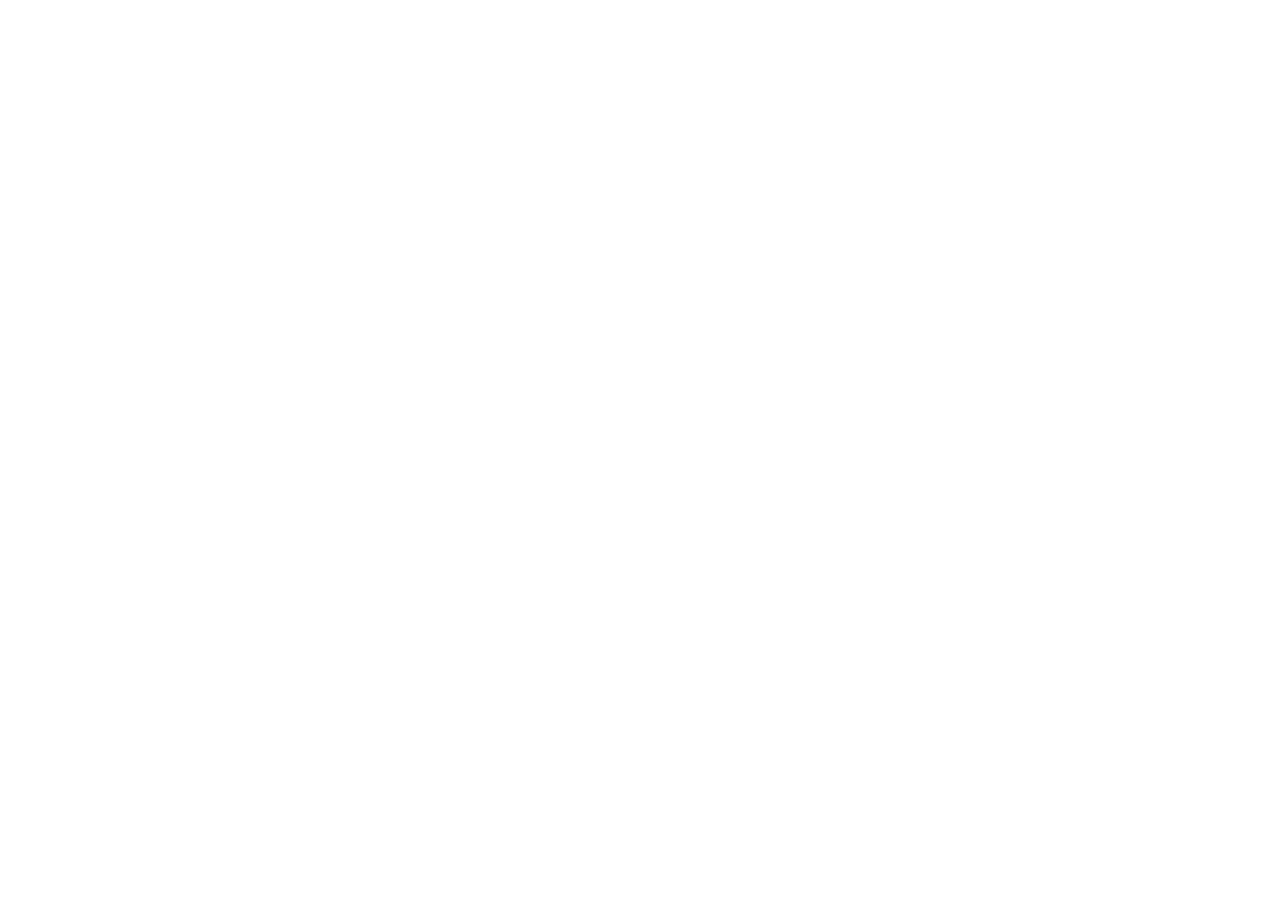
==== indedx.html @ 8ca3cf24 "Html Css formation and Font famaily Add done" ====
<!DOCTYPE html>
<html lang="en">
<head>
    <meta charset="UTF-8">
    <meta name="viewport" content="width=device-width, initial-scale=1.0">
    <title>G3-Architects</title>
</head>
<body class="work-sans" >
    <header>

    </header>
    <main>

    </main>
    <footer>

    </footer>
</body>
</html>
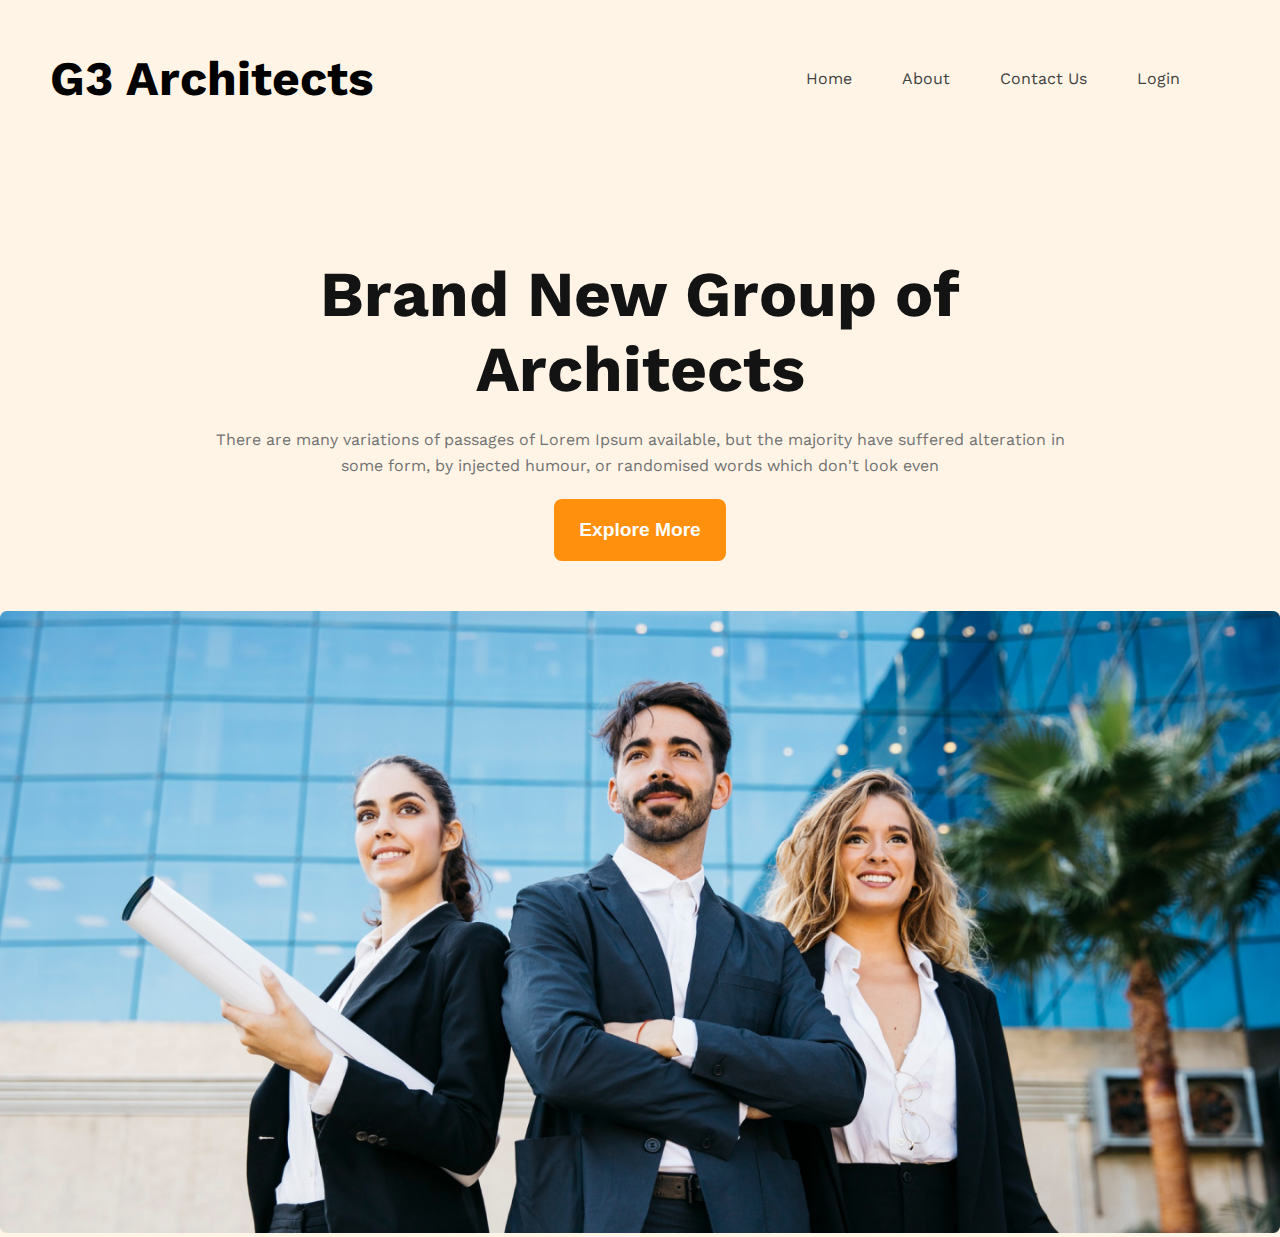
==== commit a20592df: "nav and banner section done" ====
--- a/indedx.html
+++ b/indedx.html
@@ -3,11 +3,30 @@
 <head>
     <meta charset="UTF-8">
     <meta name="viewport" content="width=device-width, initial-scale=1.0">
+    <link rel="stylesheet" href="style.css">
     <title>G3-Architects</title>
 </head>
 <body class="work-sans" >
-    <header>
-
+    <header style="background-color: rgba(255, 144, 14, 0.1);">
+        <nav class="nav-container">
+            <h3 class="nav-next">G3 Architects</h3>
+            <ul class="nav-content">
+                <li class="nav-item"><a href="" class="navs-link">Home</a></li>
+                <li class="nav-item"><a href="" class="navs-link">About</a></li>
+                <li class="nav-item"><a href="" class="navs-link">Contact Us</a></li>
+                <li class="nav-item"><a href="" class="navs-link">Login</a></li>
+            </ul>
+        </nav>
+        <div class="banner-container">
+            <div class="banner-content">
+                <h1>Brand New 
+                    Group of Architects 
+                    </h1>
+                <p>There are many variations of passages of Lorem Ipsum available, but the majority have suffered alteration in some form, by injected humour, or randomised words which don't look even</p>
+                <button>Explore More</button>
+            </div>
+            <img src="./images/banner.png" alt="">
+        </div>
     </header>
     <main>
 
--- a/style.css
+++ b/style.css
@@ -0,0 +1,87 @@
+@import url('https://fonts.googleapis.com/css2?family=Work+Sans:ital,wght@0,100..900;1,100..900&display=swap');
+.work-sans {
+    font-family: "Work Sans", sans-serif;
+  }
+*{
+    margin: 0;
+    padding: 0;
+    box-sizing: border-box;
+}
+/* navbar sec start */
+
+.nav-container{
+    display: flex;
+    justify-content: space-between;
+    align-items: center;
+    max-width: 1440px;
+    margin: 0 auto;
+    padding: 50px;
+}
+.nav-content{
+    display: flex;
+}
+.nav-item{
+    list-style: none;
+}
+.navs-link{
+    text-decoration: none;
+    color: rgb(66, 66, 66);
+    margin-right: 50px;
+}
+.nav-next{
+    font-size: 3rem;
+    font-weight: bold;
+}
+/* banner sec start */
+.banner-container{
+    max-width: 1440px;
+    margin: 0 auto;
+}
+.banner-content{
+    max-width: 850px;
+    margin: 0 auto;
+    text-align: center;
+}
+.banner-content h1{
+color: rgb(19, 19, 19);
+font-family: Work Sans;
+font-size: 4rem;
+font-weight: 700;
+line-height: 75px;
+letter-spacing: 0%;
+text-align: center;
+margin-top: 100px;
+}
+.banner-content p{
+color: rgb(114, 114, 114);
+font-family: Work Sans;
+font-size: 1rem;
+font-weight: 400;
+line-height: 26px;
+letter-spacing: 0%;
+text-align: center;
+margin-top: 20px;
+}
+.banner-content button{
+border-radius: 8px;
+background: rgb(255, 144, 14);
+color: white;
+font-weight: 600;
+font-size: 1.2rem;
+padding: 20px 25px;
+margin: 20px 0;
+border: none;
+margin-bottom: 50px;
+}
+.banner-container img{
+    width: 100%;
+}
+/* header section responsive  start */
+@media screen and (max-width:576px){
+    .nav-container{
+        flex-direction: column;
+    }
+    .nav-content{
+        flex-direction: column;
+    }
+}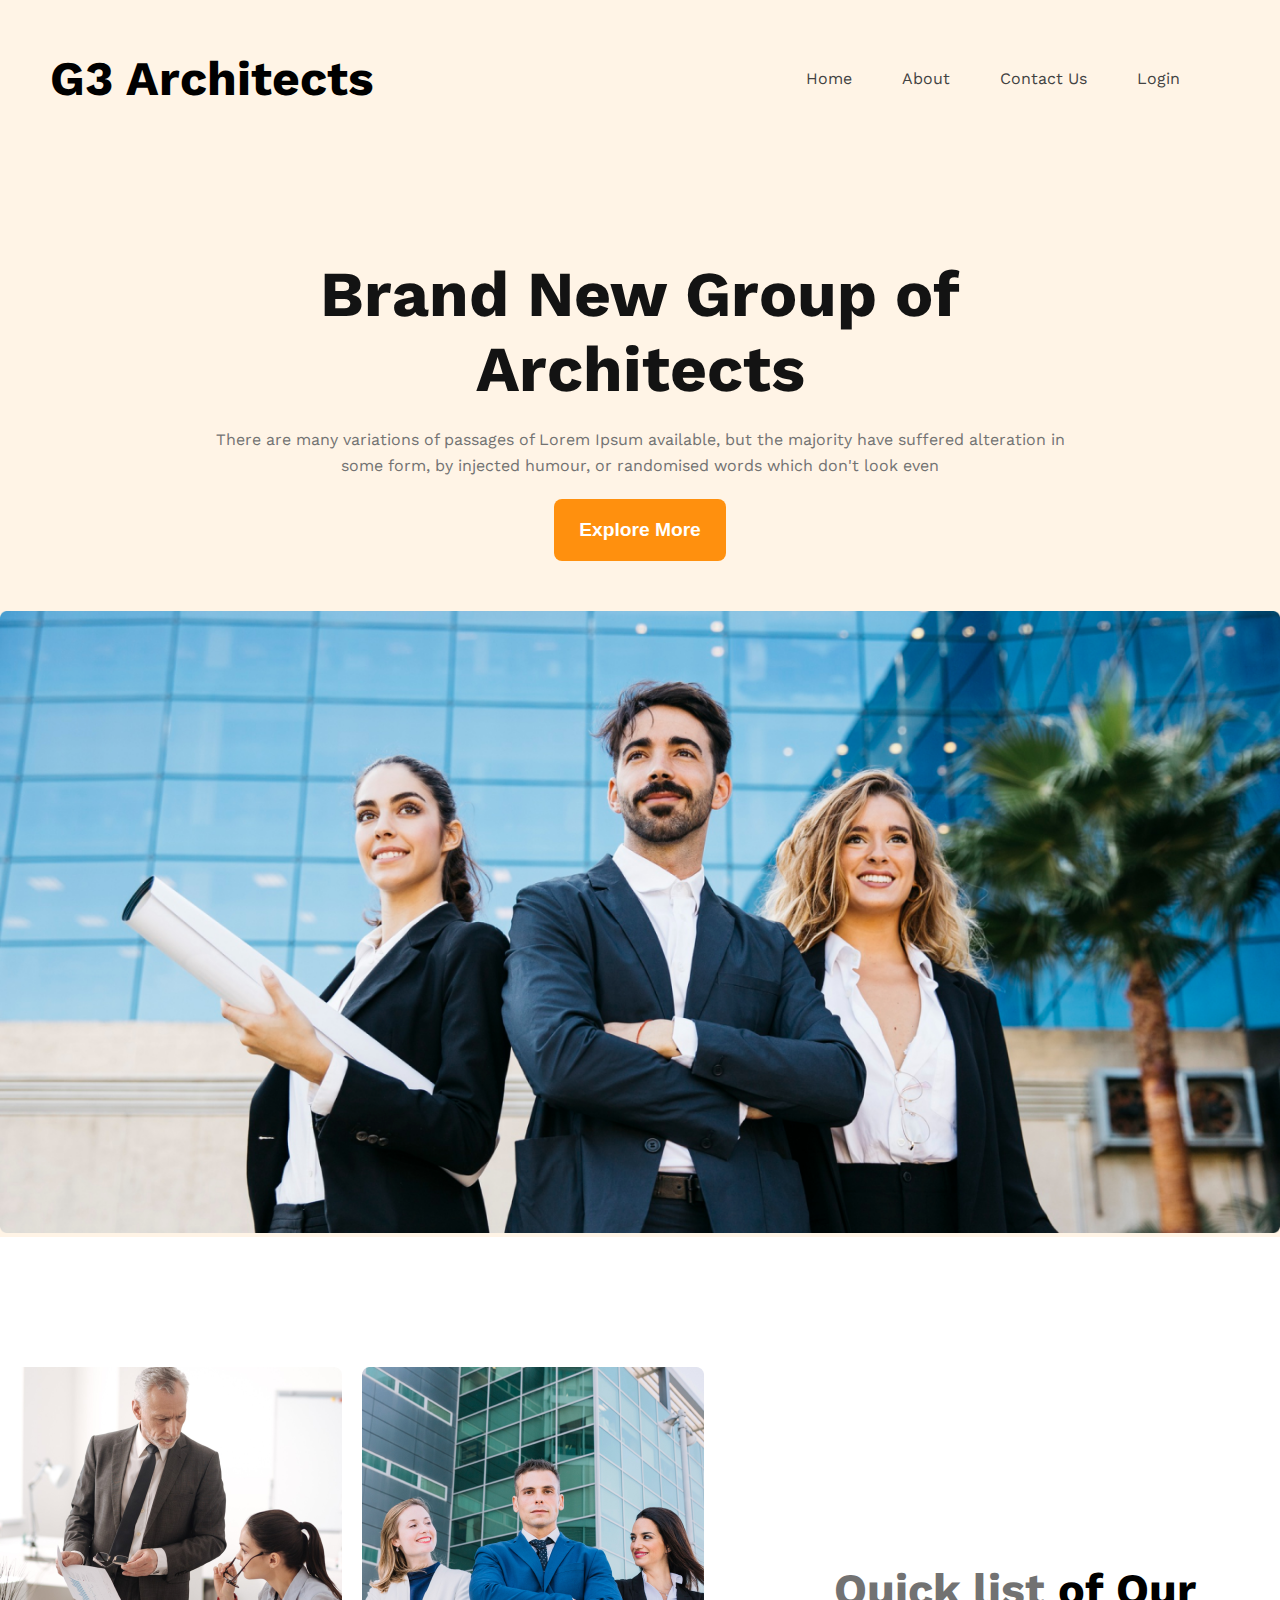
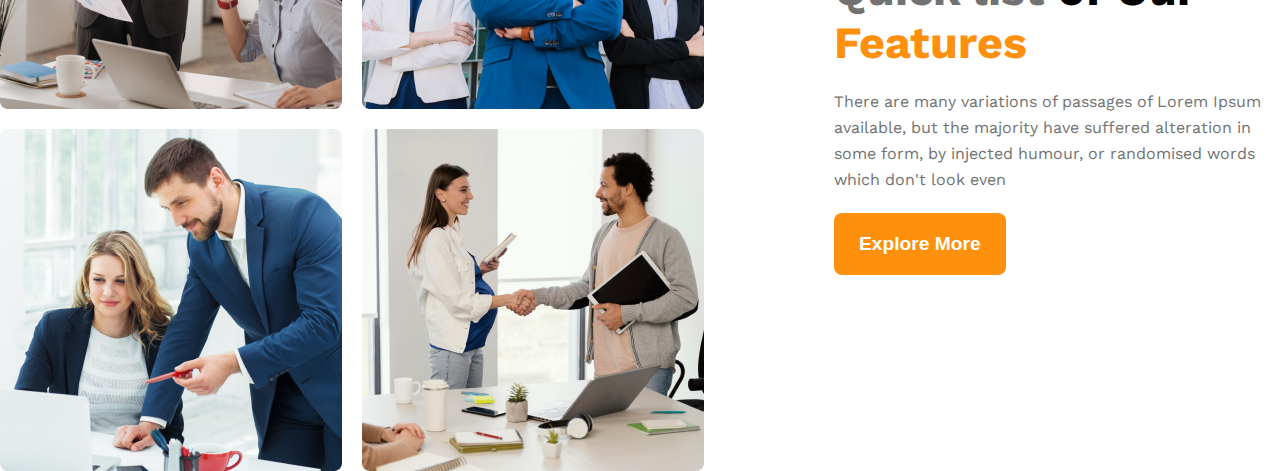
==== commit a1bf15d3: "team section done" ====
--- a/indedx.html
+++ b/indedx.html
@@ -29,7 +29,21 @@
         </div>
     </header>
     <main>
-
+        <!-- team section -->
+        <section class="team-content">
+            <div class="team-img-container">
+                <img src="./images/team1.png" alt="">
+                <img src="./images/team2.png" alt="">
+                <img src="./images/team3.png" alt="">
+                <img src="./images/team4.png" alt="">
+            </div>
+            <div class="team-text-container">
+                <h1><span style="color: #727272;">Quick list</span> of Our <span style="color: rgb(255, 144, 14);"> Features</span></h1>
+                <p>There are many variations of passages of Lorem Ipsum available, but the majority have suffered alteration in some form, by injected humour, or randomised words which don't look even</p>
+                <button  class="button">Explore More</button>
+            </div>
+        </section>
+        <!--  -->
     </main>
     <footer>
 
--- a/style.css
+++ b/style.css
@@ -76,6 +76,47 @@
 .banner-container img{
     width: 100%;
 }
+main{
+    max-width: 1440px;
+    margin: 0 auto;
+}
+.team-content{
+    display: flex;
+    align-items: center;
+    margin-top: 130px;
+}
+.team-img-container{
+    display: grid;
+    grid-template-columns: repeat(2 , 1fr);
+    gap: 20px;
+}
+.team-text-container{
+    margin-left: 130px;
+    max-width: 537px;
+}
+.team-text-container h1{
+    font-size: 2.8rem;
+    margin-bottom: 20px;
+}
+.team-text-container p{
+color: rgb(114, 114, 114);
+font-family: Work Sans;
+font-size: 1rem;
+font-weight: 400;
+line-height: 26px;
+letter-spacing: 0%;
+text-align: left;
+margin-bottom: 20px;
+}
+.team-text-container button{
+    border-radius: 8px;
+background: rgb(255, 144, 14);
+color: white;
+font-weight: 600;
+font-size: 1.2rem;
+padding: 20px 25px;
+border: none;
+}
 /* header section responsive  start */
 @media screen and (max-width:576px){
     .nav-container{
@@ -84,4 +125,24 @@
     .nav-content{
         flex-direction: column;
     }
+    .team-content{
+        flex-direction: column;
+    }
+    .team-img-container{
+        grid-template-columns: repeat(1 , 1fr);
+    }
+    .team-text-container{
+        margin-left: 20px;
+    }
+}
+
+
+/* medium size device style */
+@media screen and (min-width:576px) and (max-width:992px){
+    .team-content{
+        flex-direction: column;
+    }
+    .team-text-container{
+        margin:50px auto;  
+    }
 }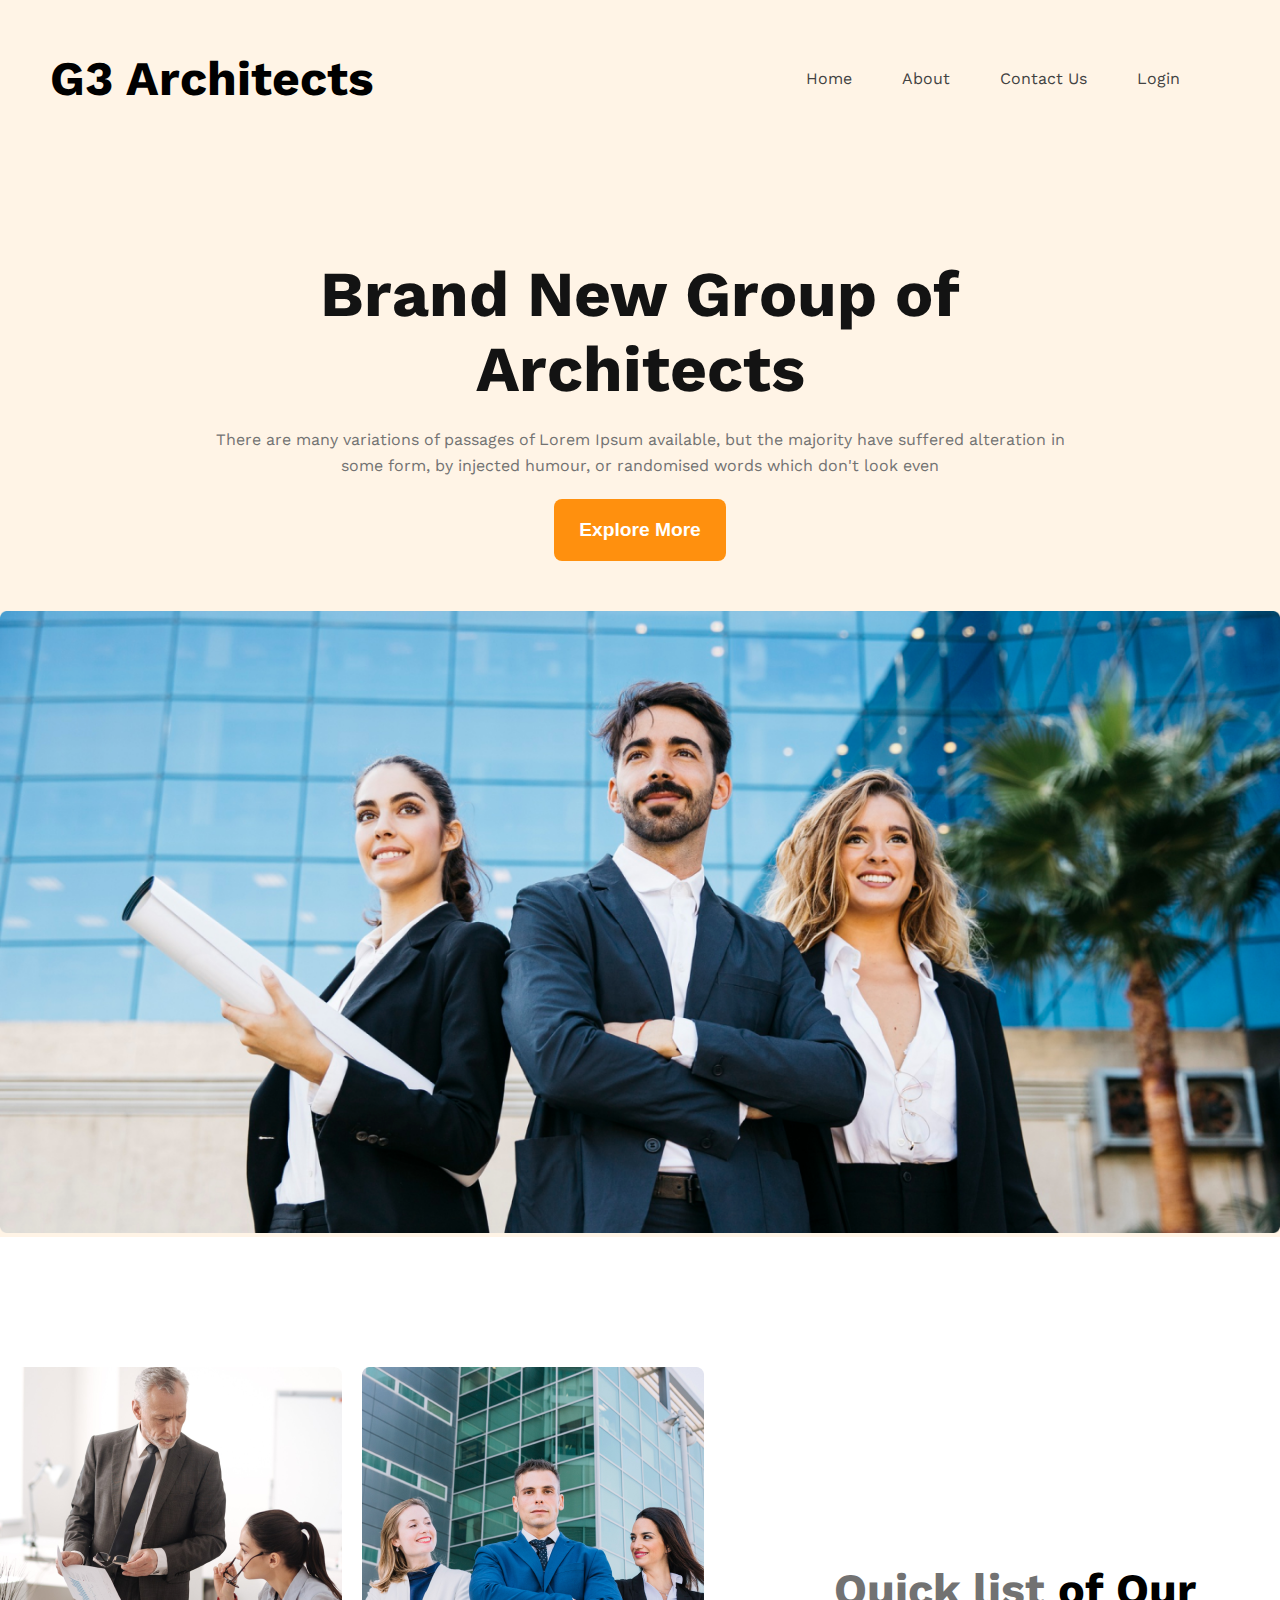
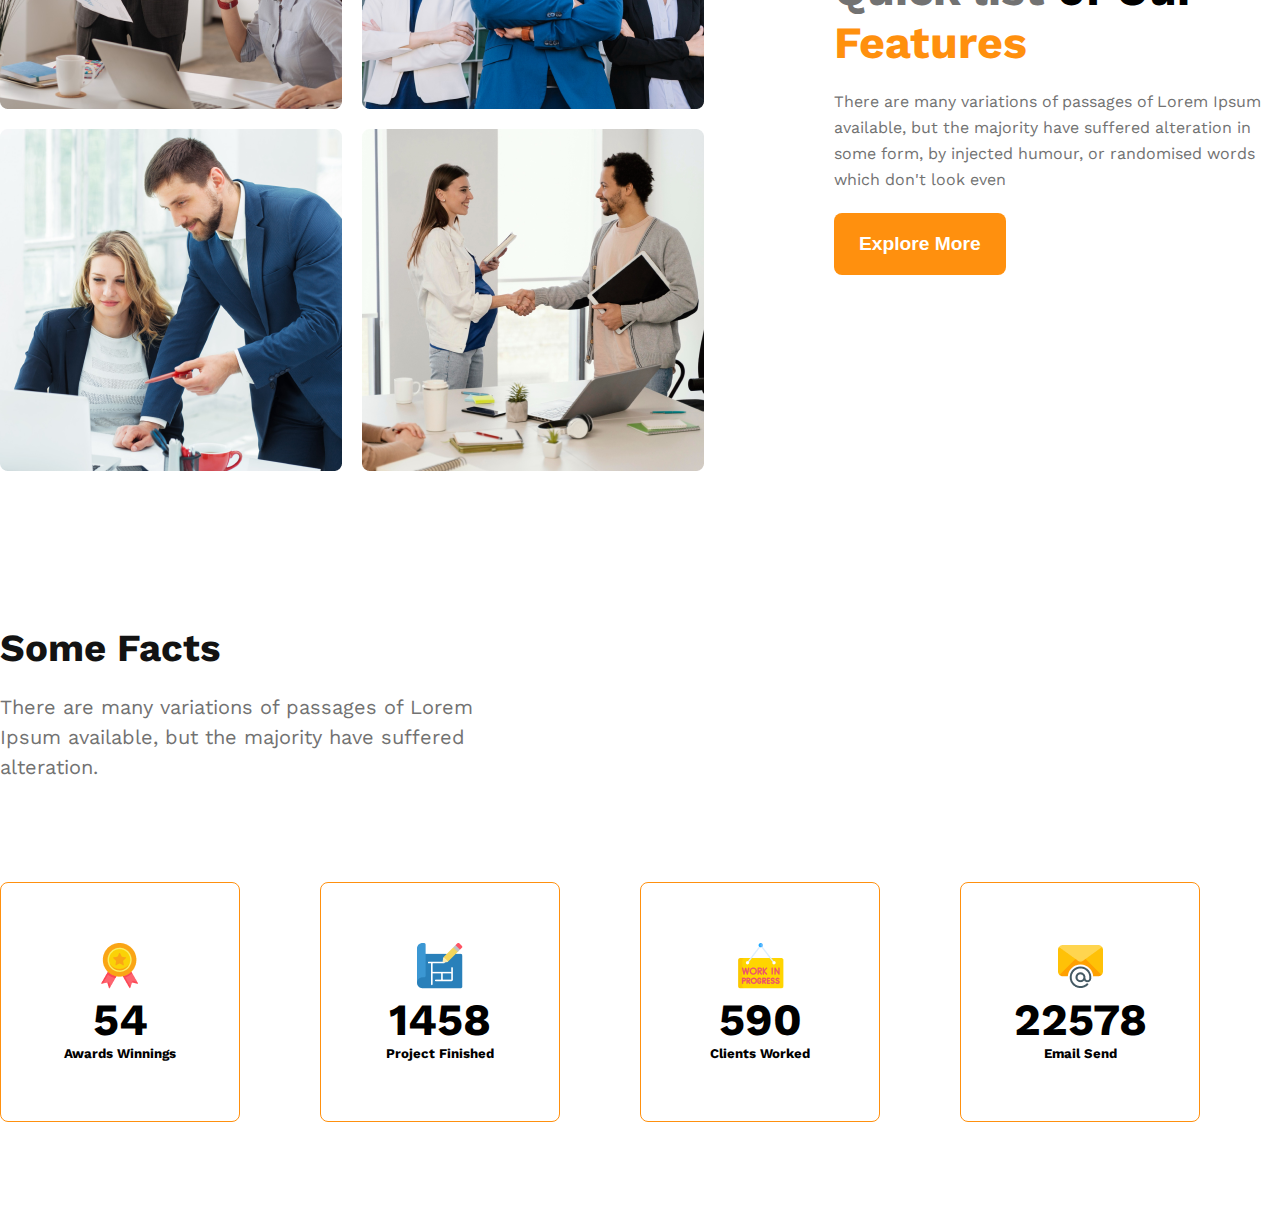
==== commit e67d45f6: "facts setion added and responsive done" ====
--- a/indedx.html
+++ b/indedx.html
@@ -43,7 +43,42 @@
                 <button  class="button">Explore More</button>
             </div>
         </section>
-        <!--  -->
+        <!-- feature section -->
+         <section>
+
+         </section>
+         <!-- facts section -->
+          <section  class="facts-container">
+                <h3 class="fact-text">Some Facts</h3>
+                <p class="fact-des">There are many variations of passages of Lorem Ipsum available,
+                 but the majority have suffered alteration.</p>
+                <div class="facts-content">
+                    <div class="facts-card">
+                       <div>
+                        <img src="./images/icons/ribon.png" alt="" class="facts-icon">
+                        <h4 class="facts-number">54</h4>
+                        <h5 class="facts-pra">Awards Winnings</h5>
+                       </div>
+                    </div>
+                    <div class="facts-card">
+                        <div><img src="./images/icons/projects.png" alt="" class="facts-icon">
+                            <h4 class="facts-number">1458 </h4>
+                            <h5 class="facts-pra">Project Finished</h5></div>
+                    </div>
+                    <div class="facts-card">
+                        <div><img src="./images/icons/customers.png" alt="" class="facts-icon">
+                            <h4 class="facts-number">590</h4>
+                            <h5 class="facts-pra">Clients Worked</h5></div>
+                    </div>
+                    <div class="facts-card">
+                        <div>
+                            <img src="./images/icons/email.png" alt="" class="facts-icon">
+                        <h4 class="facts-number">22578</h4>
+                        <h5 class="facts-pra">Email Send</h5>
+                        </div>
+                    </div>
+                </div>
+          </section>
     </main>
     <footer>
 
--- a/style.css
+++ b/style.css
@@ -117,7 +117,52 @@
 padding: 20px 25px;
 border: none;
 }
+.facts-container{
+    margin-top: 150px;
+}
+.fact-text{
+    color: rgb(19, 19, 19);
+    font-family: Work Sans;
+    font-size: 2.4rem;
+    font-weight: 700;
+    line-height: 53px;
+    letter-spacing: 0%;
+    
+}
+.fact-des{
+    color: #727272;
+    font-family: Work Sans;
+    font-size: 1rem;
+    line-height: 30px;
+    letter-spacing: 0%;
+    max-width: 540px;
+    
+}
+.facts-content{
+    display: grid;
+    grid-template-columns: repeat(4,1fr);
+    margin-top: 100px;
+    margin-bottom: 100px;
+}
+.facts-card{
+border: 1px solid rgb(255, 144, 14);
+border-radius: 8px;
+width: 240px;
+height: 240px;
+text-align: center;
+display: flex;
+align-items: center;
+justify-content: center;
+}
+.facts-number{
+    font-size: 2.8rem;
+}
+.fact-des{
+    font-size: 1.25rem;
+    margin-top: 18px;
+}
 /* header section responsive  start */
+/* small device style */
 @media screen and (max-width:576px){
     .nav-container{
         flex-direction: column;
@@ -132,6 +177,14 @@
         grid-template-columns: repeat(1 , 1fr);
     }
     .team-text-container{
+        margin-left: 20px;
+    }
+    .facts-content{
+        grid-template-columns: 1fr;
+        gap: 20px;
+        margin-left: 20px;
+    }
+    .fact-text , .fact-des{
         margin-left: 20px;
     }
 }
@@ -145,4 +198,12 @@
     .team-text-container{
         margin:50px auto;  
     }
+    .facts-content{
+        grid-template-columns:repeat(2 , 1fr);
+        gap: 20px;
+        margin-left: 50px;
+    }
+    .fact-text , .fact-des{
+        margin-left: 100px;
+    }
 }